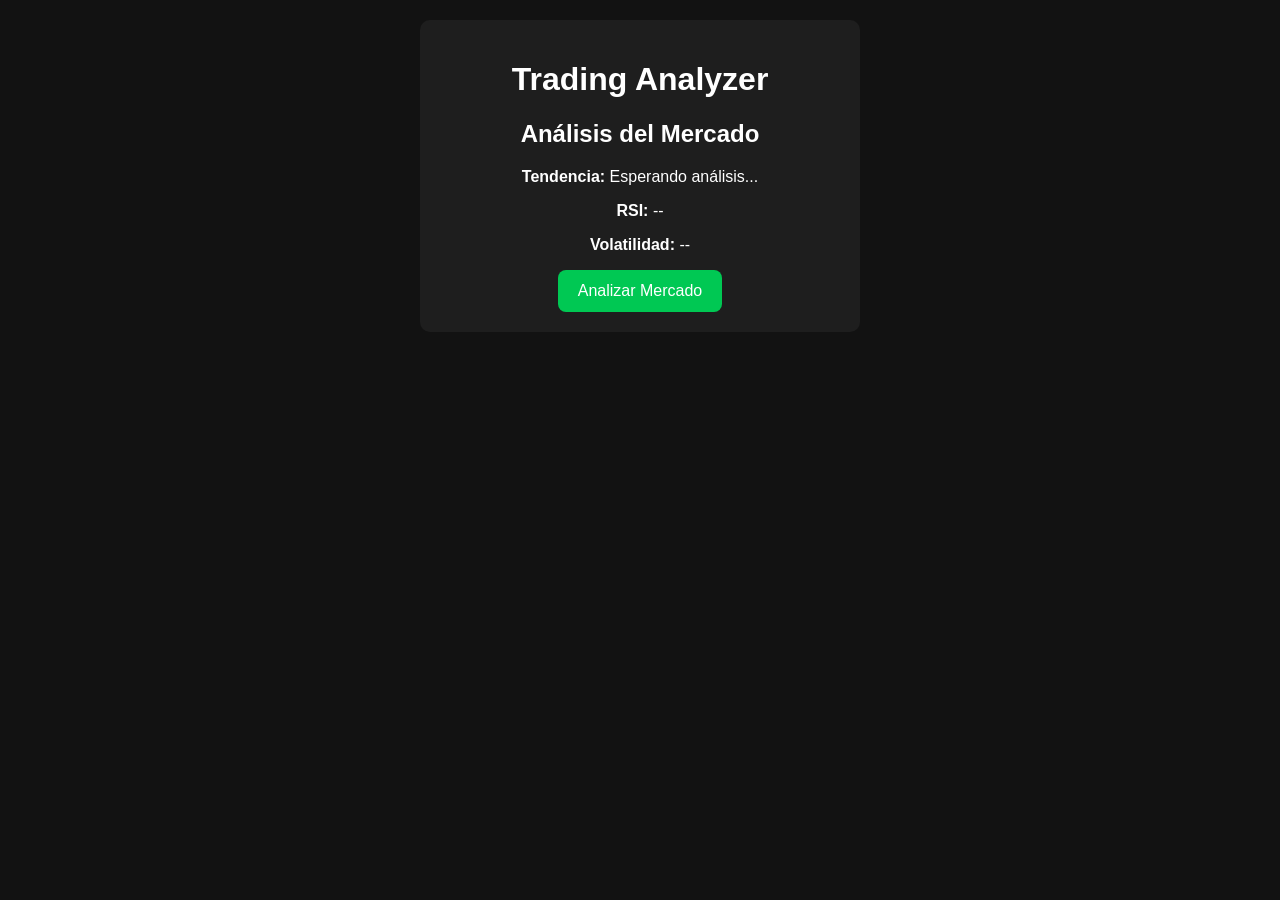
==== index.html @ 121247e1 "Add files via upload" ====
<!DOCTYPE html>
<html lang="es">
<head>
    <meta charset="UTF-8">
    <meta name="viewport" content="width=device-width, initial-scale=1.0">
    <title>Trading Analyzer</title>
    <link rel="stylesheet" href="style.css">
</head>
<body>

    <div class="container">
        <h1>Trading Analyzer</h1>

        <h2>Análisis del Mercado</h2>

        <p><strong>Tendencia:</strong> <span id="tendencia">Esperando análisis...</span></p>

<p><strong>RSI:</strong> <span id="rsi">--</span></p>

<p><strong>Volatilidad:</strong> <span id="volatilidad">--</span></p>

        <button id="analizarBtn">Analizar Mercado</button>
    </div>

    <script src="script.js"></script>

</body>
</html>
---- style.css ----
body {
    font-family: Arial, sans-serif;
    background: #121212;
    color: white;
    text-align: center;
    margin: 0;
    padding: 20px;
}

.container {
    background: #1e1e1e;
    max-width: 400px;
    margin: auto;
    padding: 20px;
    border-radius: 10px;
}

button {
    background: #00c853;
    color: white;
    border: none;
    padding: 12px 20px;
    border-radius: 8px;
    cursor: pointer;
    font-size: 16px;
}

button:hover {
    background: #00a844;
}
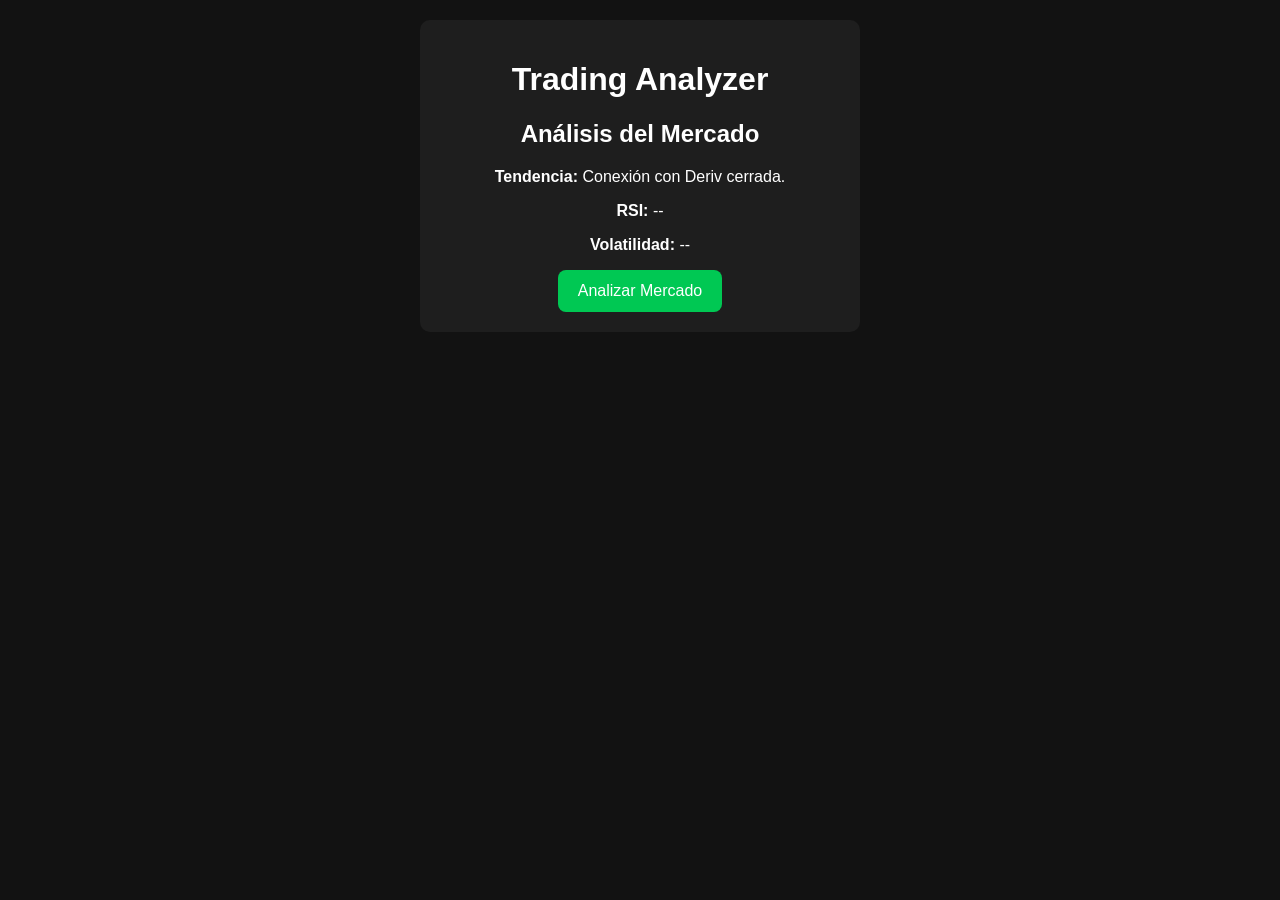
==== commit ef8f60a0: "Update index.html" ====
--- a/index.html
+++ b/index.html
@@ -25,4 +25,4 @@
     <script src="script.js"></script>
 
 </body>
-</html>+</html>
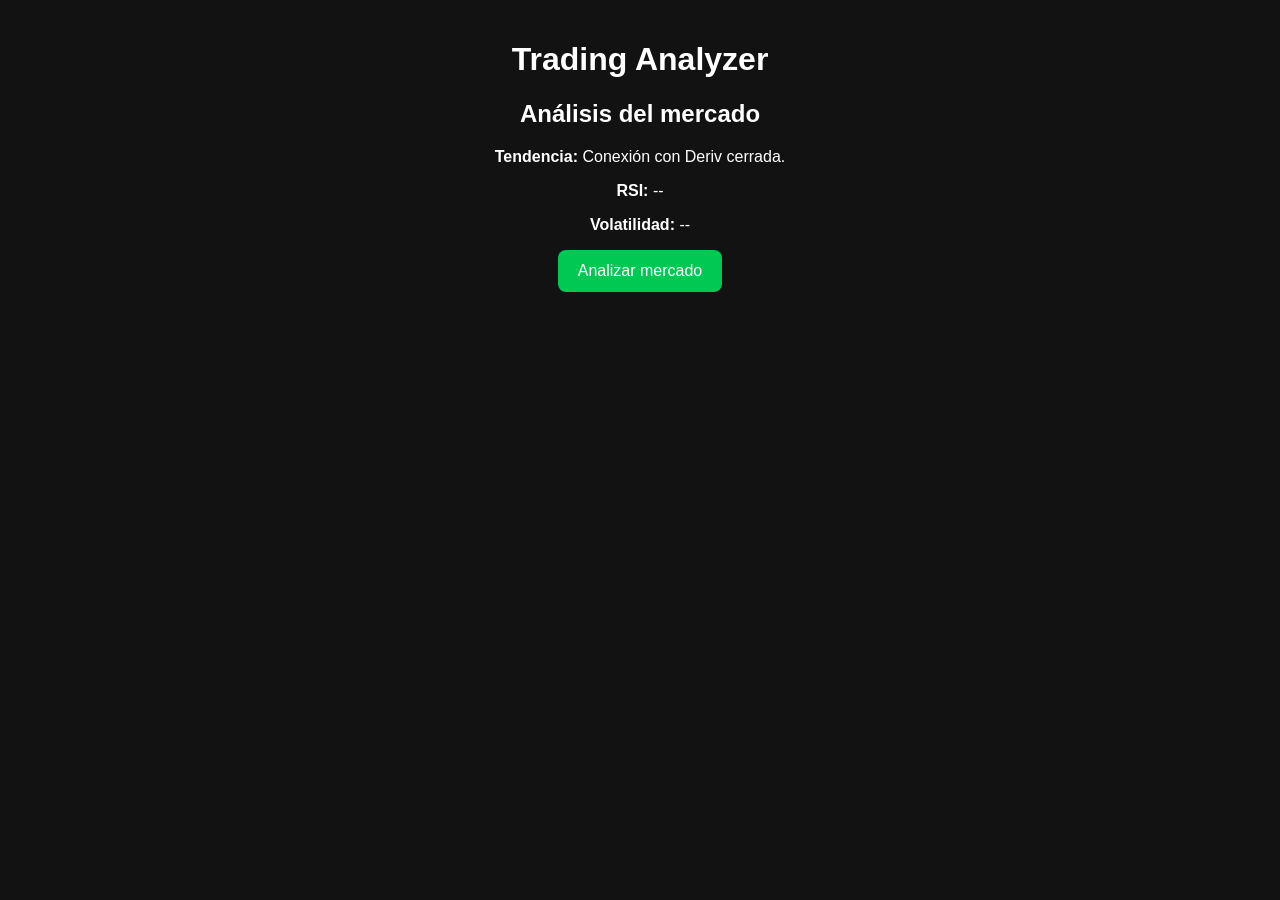
==== commit b58df3a9: "Refactor HTML structure and improve readability" ====
--- a/index.html
+++ b/index.html
@@ -1,28 +1,48 @@
 <!DOCTYPE html>
 <html lang="es">
 <head>
-    <meta charset="UTF-8">
-    <meta name="viewport" content="width=device-width, initial-scale=1.0">
-    <title>Trading Analyzer</title>
-    <link rel="stylesheet" href="style.css">
+  <meta charset="UTF-8">
+  <meta name="viewport" content="width=device-width, initial-scale=1.0">
+
+  <title>Trading Analyzer</title>
+
+  <link rel="stylesheet" href="style.css">
 </head>
+
 <body>
 
-    <div class="container">
-        <h1>Trading Analyzer</h1>
+  <div class="contenedor">
 
-        <h2>Análisis del Mercado</h2>
+    <h1>Trading Analyzer</h1>
 
-        <p><strong>Tendencia:</strong> <span id="tendencia">Esperando análisis...</span></p>
+    <div class="tarjeta">
 
-<p><strong>RSI:</strong> <span id="rsi">--</span></p>
+      <h2>Análisis del mercado</h2>
 
-<p><strong>Volatilidad:</strong> <span id="volatilidad">--</span></p>
+      <p>
+        <strong>Tendencia:</strong>
+        <span id="tendencia">Esperando conexión...</span>
+      </p>
 
-        <button id="analizarBtn">Analizar Mercado</button>
+      <p>
+        <strong>RSI:</strong>
+        <span id="rsi">--</span>
+      </p>
+
+      <p>
+        <strong>Volatilidad:</strong>
+        <span id="volatilidad">--</span>
+      </p>
+
+      <button id="analizarBtn">
+        Analizar mercado
+      </button>
+
     </div>
 
-    <script src="script.js"></script>
+  </div>
+
+  <script src="script.js"></script>
 
 </body>
 </html>
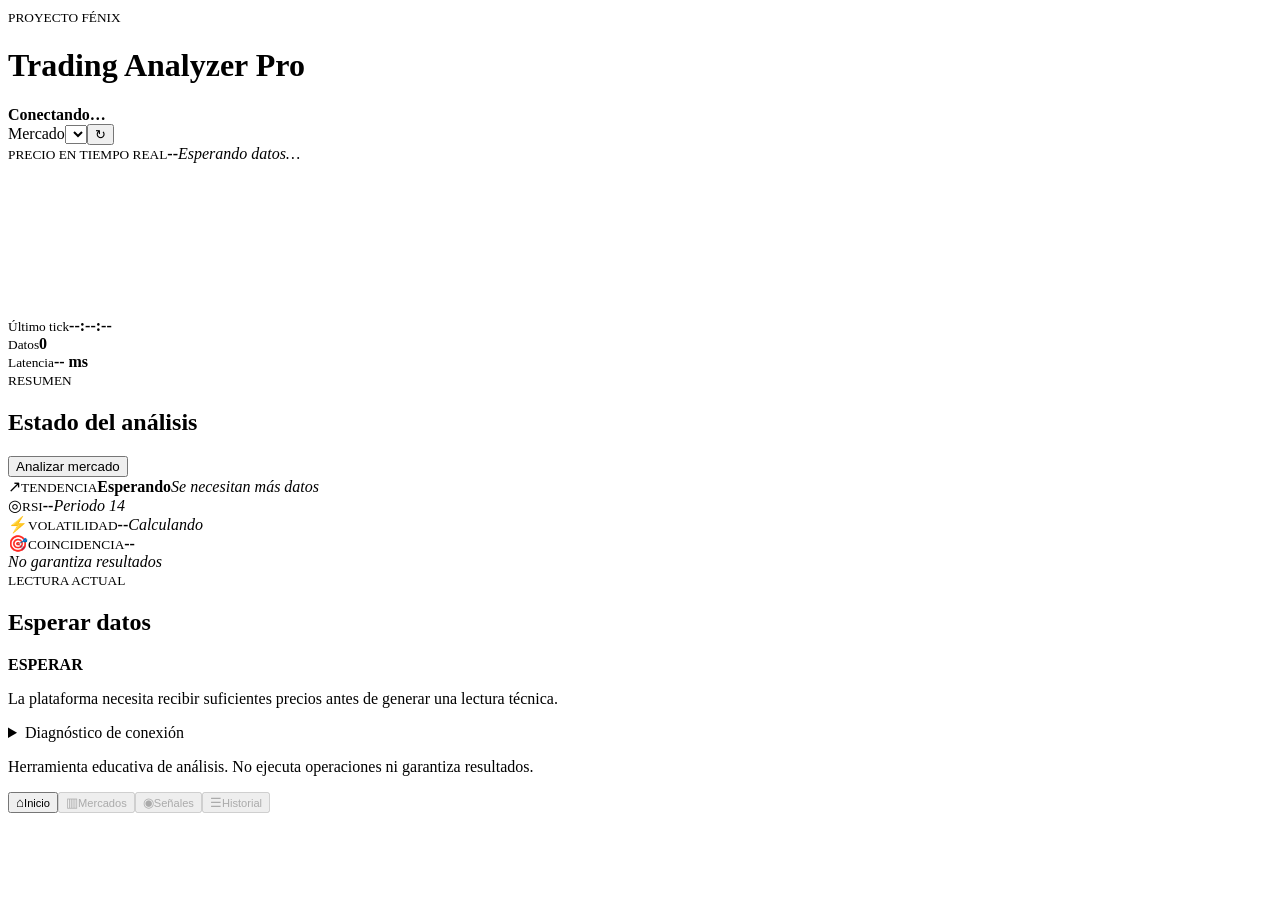
==== commit 65ad908a: "Add files via upload" ====
--- a/index.html
+++ b/index.html
@@ -1,48 +1,35 @@
-<!DOCTYPE html>
+<!doctype html>
 <html lang="es">
 <head>
-  <meta charset="UTF-8">
-  <meta name="viewport" content="width=device-width, initial-scale=1.0">
-
-  <title>Trading Analyzer</title>
-
-  <link rel="stylesheet" href="style.css">
+<meta charset="utf-8">
+<meta name="viewport" content="width=device-width,initial-scale=1,viewport-fit=cover">
+<meta name="theme-color" content="#08111f">
+<title>Trading Analyzer Pro V2.0</title>
+<link rel="manifest" href="manifest.json">
+<link rel="stylesheet" href="css/style.css">
 </head>
-
 <body>
-
-  <div class="contenedor">
-
-    <h1>Trading Analyzer</h1>
-
-    <div class="tarjeta">
-
-      <h2>Análisis del mercado</h2>
-
-      <p>
-        <strong>Tendencia:</strong>
-        <span id="tendencia">Esperando conexión...</span>
-      </p>
-
-      <p>
-        <strong>RSI:</strong>
-        <span id="rsi">--</span>
-      </p>
-
-      <p>
-        <strong>Volatilidad:</strong>
-        <span id="volatilidad">--</span>
-      </p>
-
-      <button id="analizarBtn">
-        Analizar mercado
-      </button>
-
-    </div>
-
-  </div>
-
-  <script src="script.js"></script>
-
-</body>
-</html>
+<div class="app">
+<header><div><small>PROYECTO FÉNIX</small><h1>Trading Analyzer <span>Pro</span></h1></div><div id="status" class="badge connecting"><i></i><b id="statusText">Conectando…</b></div></header>
+<main>
+<section class="hero">
+<div class="market"><label>Mercado<select id="market"></select></label><button id="reconnect" aria-label="Reconectar">↻</button></div>
+<div class="price"><small>PRECIO EN TIEMPO REAL</small><strong id="price">--</strong><em id="change">Esperando datos…</em></div>
+<canvas id="chart"></canvas>
+<div class="strip"><div><small>Último tick</small><b id="time">--:--:--</b></div><div><small>Datos</small><b id="count">0</b></div><div><small>Latencia</small><b id="latency">-- ms</b></div></div>
+</section>
+<div class="title"><div><small>RESUMEN</small><h2>Estado del análisis</h2></div><button id="analyze">Analizar mercado</button></div>
+<section class="grid">
+<article><span>↗</span><small>TENDENCIA</small><strong id="trend">Esperando</strong><em id="trendHint">Se necesitan más datos</em></article>
+<article><span>◎</span><small>RSI</small><strong id="rsi">--</strong><em id="rsiHint">Periodo 14</em></article>
+<article><span>⚡</span><small>VOLATILIDAD</small><strong id="vol">--</strong><em id="volHint">Calculando</em></article>
+<article><span>🎯</span><small>COINCIDENCIA</small><strong id="confidence">--</strong><div class="bar"><i id="confidenceBar"></i></div><em>No garantiza resultados</em></article>
+</section>
+<section class="decision"><div><div><small>LECTURA ACTUAL</small><h2 id="signal">Esperar datos</h2></div><b id="signalBadge" class="wait">ESPERAR</b></div><p id="explanation">La plataforma necesita recibir suficientes precios antes de generar una lectura técnica.</p></section>
+<section class="log"><details><summary>Diagnóstico de conexión</summary><pre id="log">Iniciando Trading Analyzer Pro V2.0…</pre></details></section>
+<p class="risk">Herramienta educativa de análisis. No ejecuta operaciones ni garantiza resultados.</p>
+</main>
+<nav><button class="active">⌂<small>Inicio</small></button><button disabled>▥<small>Mercados</small></button><button disabled>◉<small>Señales</small></button><button disabled>☰<small>Historial</small></button></nav>
+</div>
+<script type="module" src="js/app.js"></script>
+</body></html>
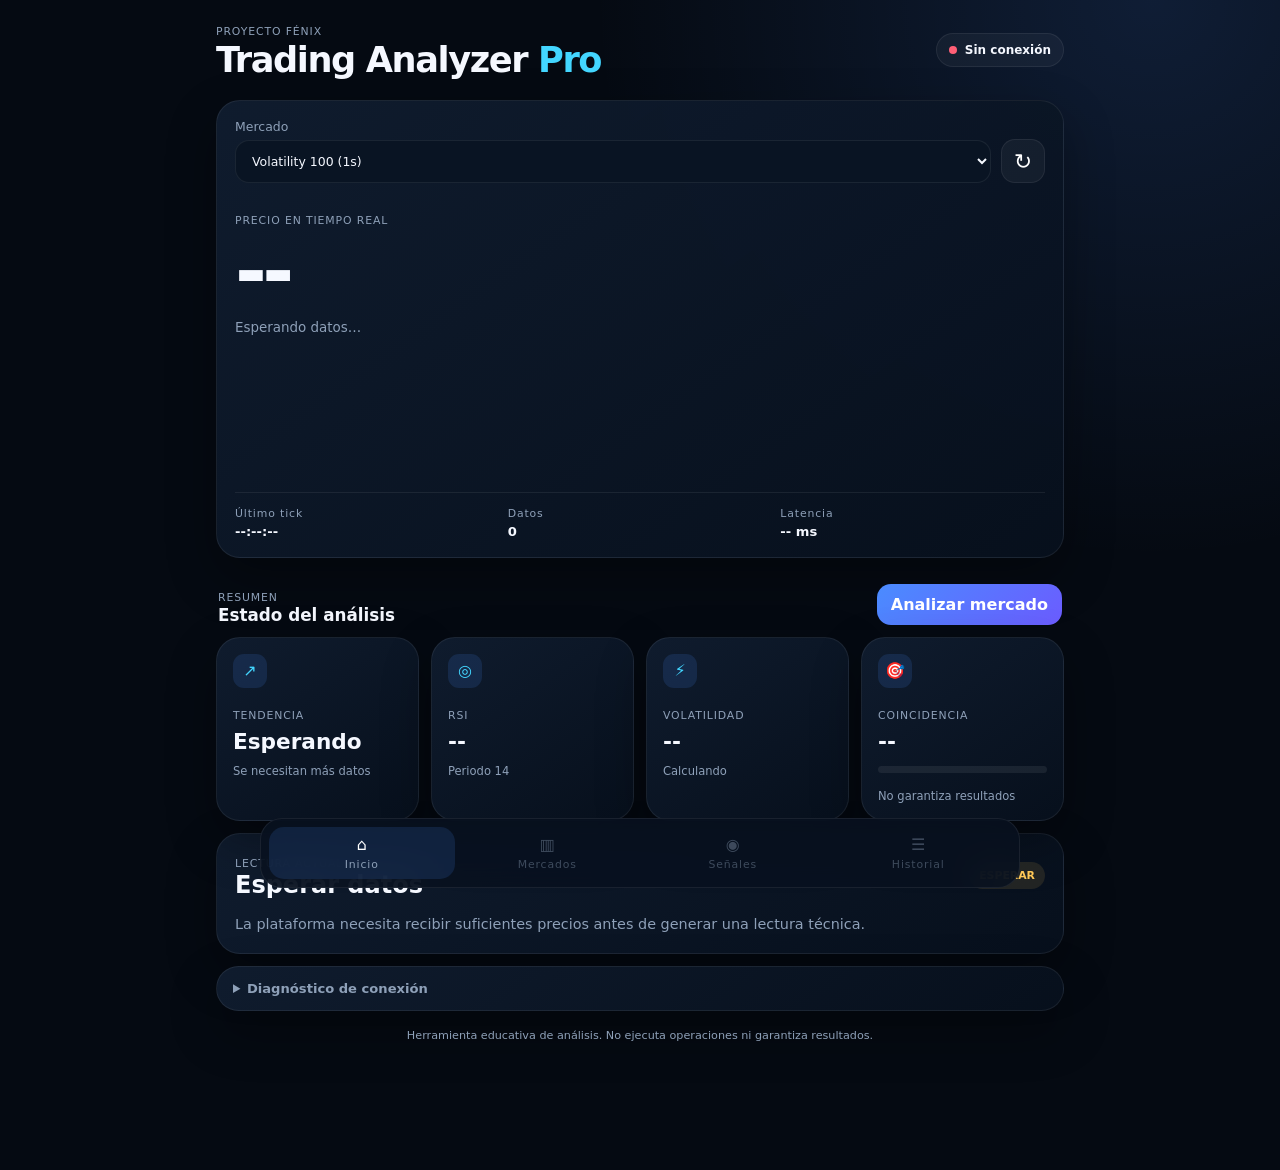
==== commit 88726bef: "Update stylesheet and script paths in index.html" ====
--- a/index.html
+++ b/index.html
@@ -6,7 +6,7 @@
 <meta name="theme-color" content="#08111f">
 <title>Trading Analyzer Pro V2.0</title>
 <link rel="manifest" href="manifest.json">
-<link rel="stylesheet" href="css/style.css">
+<link rel="stylesheet" href="style.css">
 </head>
 <body>
 <div class="app">
@@ -31,5 +31,5 @@
 </main>
 <nav><button class="active">⌂<small>Inicio</small></button><button disabled>▥<small>Mercados</small></button><button disabled>◉<small>Señales</small></button><button disabled>☰<small>Historial</small></button></nav>
 </div>
-<script type="module" src="js/app.js"></script>
-</body></html>+<script type="module" src="app.js"></script>
+</body></html>
--- a/style.css
+++ b/style.css
@@ -0,0 +1 @@
+:root{color-scheme:dark;--bg:#050a12;--card:#0e1a2b;--line:#ffffff12;--text:#f5f8ff;--muted:#8ea0b8;--blue:#4a8cff;--cyan:#43d6ff;--green:#20d88b;--red:#ff5f76;--yellow:#ffc857}*{box-sizing:border-box}body{margin:0;min-height:100vh;font-family:system-ui,-apple-system,Segoe UI,sans-serif;background:radial-gradient(circle at 90% 0,#4a8cff26,transparent 34%),var(--bg);color:var(--text)}button,select{font:inherit}.app{max-width:880px;margin:auto;padding:20px 16px 110px}header{display:flex;justify-content:space-between;align-items:center;gap:12px;margin-bottom:20px}h1,h2,p{margin:0}h1{font-size:clamp(1.45rem,6vw,2.2rem);letter-spacing:-.04em}h1 span{color:var(--cyan)}small{color:var(--muted);font-size:.68rem;letter-spacing:.08em}.badge{display:flex;gap:8px;align-items:center;padding:9px 12px;border:1px solid var(--line);border-radius:999px;background:#ffffff0a;font-size:.75rem}.badge i{width:8px;height:8px;border-radius:50%;background:var(--yellow)}.badge.online i{background:var(--green)}.badge.offline i{background:var(--red)}.badge.connecting i{animation:pulse 1.2s infinite}@keyframes pulse{50%{opacity:.3}}.hero,.grid article,.decision,.log{background:linear-gradient(145deg,#101d30f2,#07101df7);border:1px solid var(--line);border-radius:24px;box-shadow:0 20px 50px #0005}.hero{padding:18px}.market{display:grid;grid-template-columns:1fr auto;gap:10px;align-items:end}label{display:grid;gap:6px;color:var(--muted);font-size:.78rem}select{width:100%;padding:12px;border-radius:14px;border:1px solid var(--line);background:#091423;color:var(--text)}#reconnect{width:44px;height:44px;border-radius:14px;border:1px solid var(--line);background:#ffffff0b;color:white;font-size:1.35rem}.price{margin:26px 0 6px}.price strong{display:block;font-size:clamp(2.15rem,11vw,4.8rem);letter-spacing:-.06em;line-height:1;margin:6px 0}.price em{font-style:normal;color:var(--muted);font-size:.84rem}.price em.up{color:var(--green)}.price em.down{color:var(--red)}canvas{width:100%;height:150px;display:block}.strip{display:grid;grid-template-columns:repeat(3,1fr);gap:8px;border-top:1px solid var(--line);padding-top:14px}.strip small,.strip b{display:block}.strip b{margin-top:4px;font-size:.82rem}.title{display:flex;justify-content:space-between;align-items:end;margin:26px 2px 12px}.title h2{font-size:1.05rem}.title button{border:0;border-radius:14px;padding:11px 14px;background:linear-gradient(135deg,var(--blue),#6b5cff);color:white;font-weight:800}.grid{display:grid;grid-template-columns:repeat(2,1fr);gap:12px}.grid article{padding:16px;min-height:150px}.grid article>span{display:grid;place-items:center;width:34px;height:34px;border-radius:11px;background:#4a8cff24;color:var(--cyan);margin-bottom:16px}.grid article strong{display:block;font-size:1.35rem;margin:6px 0}.grid article em{color:var(--muted);font-style:normal;font-size:.72rem}.bar{height:7px;background:#ffffff12;border-radius:999px;margin:12px 0;overflow:hidden}.bar i{display:block;height:100%;width:0;background:linear-gradient(90deg,var(--blue),var(--green));transition:.3s}.decision{padding:18px;margin-top:12px}.decision>div{display:flex;justify-content:space-between;align-items:center;gap:12px}.decision b{padding:7px 10px;border-radius:999px;font-size:.68rem}.decision b.wait{color:var(--yellow);background:#ffc8571c}.decision b.buy{color:var(--green);background:#20d88b1c}.decision b.sell{color:var(--red);background:#ff5f761c}.decision p{color:var(--muted);line-height:1.55;margin-top:14px;font-size:.9rem}.log{margin-top:12px;padding:14px 16px}summary{color:var(--muted);font-size:.82rem;font-weight:700}pre{white-space:pre-wrap;word-break:break-word;color:#9db4d0;font-size:.72rem;max-height:220px;overflow:auto}.risk{text-align:center;color:var(--muted);font-size:.7rem;margin:18px}.app nav{position:fixed;left:50%;bottom:12px;transform:translateX(-50%);width:min(calc(100% - 24px),760px);display:grid;grid-template-columns:repeat(4,1fr);padding:8px;border:1px solid var(--line);border-radius:22px;background:#08111fe8;backdrop-filter:blur(18px)}nav button{border:0;background:transparent;color:var(--muted);padding:8px;border-radius:15px}nav button small{display:block;margin-top:4px}nav button.active{color:white;background:#4a8cff24}nav button:disabled{opacity:.4}@media(min-width:700px){.grid{grid-template-columns:repeat(4,1fr)}}
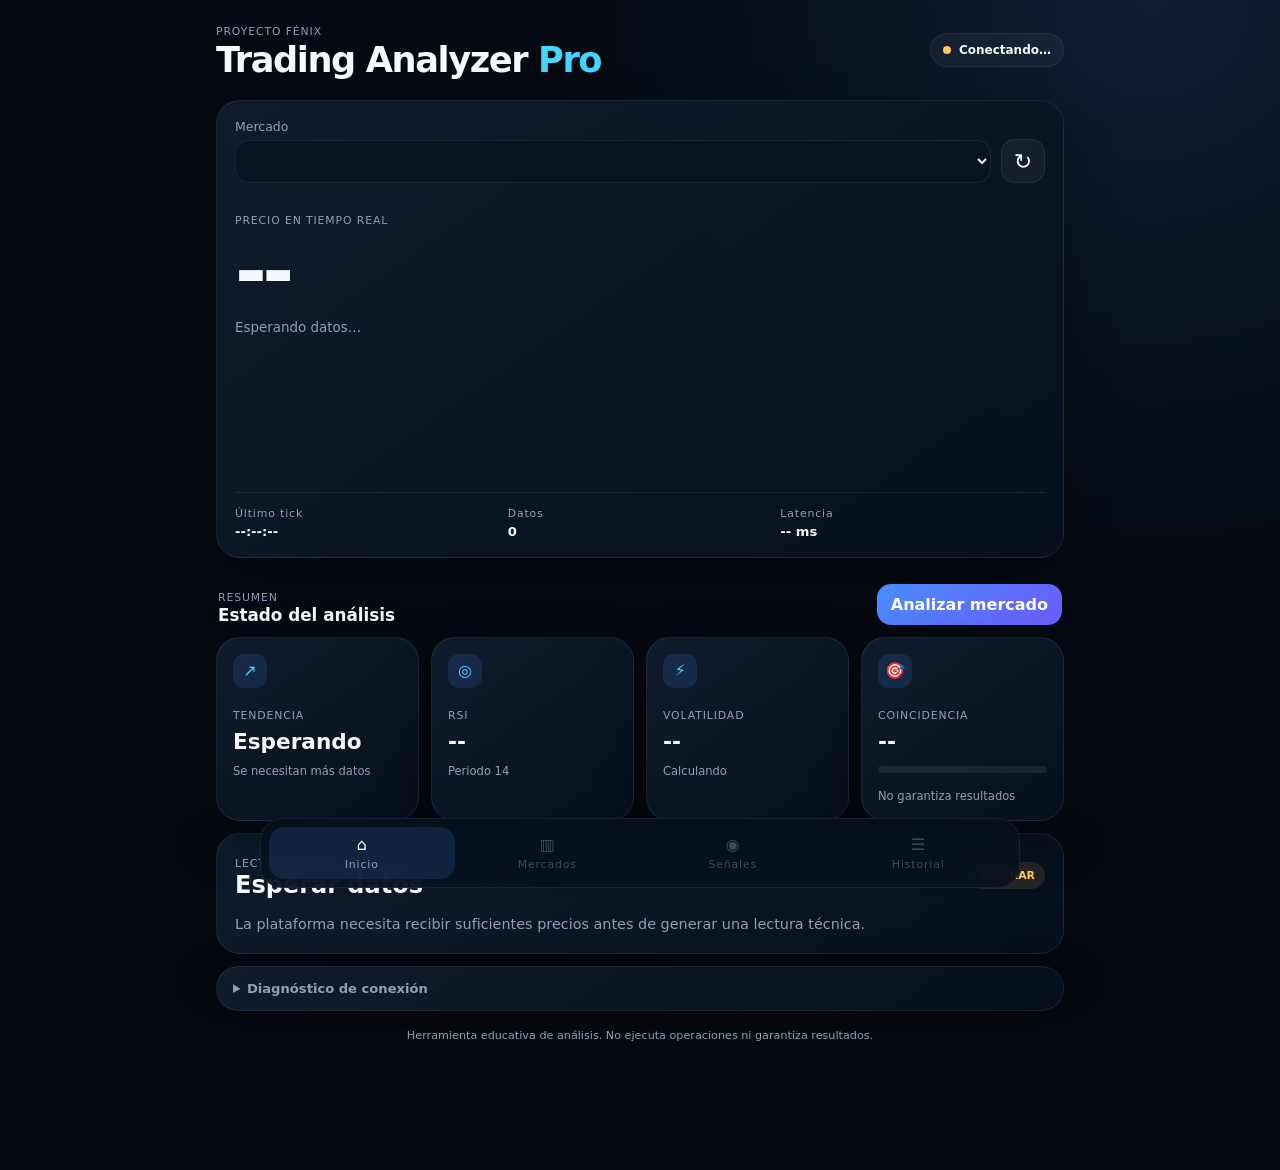
==== commit e39afa87: "Update script tag to include version query parameter" ====
--- a/index.html
+++ b/index.html
@@ -31,5 +31,5 @@
 </main>
 <nav><button class="active">⌂<small>Inicio</small></button><button disabled>▥<small>Mercados</small></button><button disabled>◉<small>Señales</small></button><button disabled>☰<small>Historial</small></button></nav>
 </div>
-<script type="module" src="app.js"></script>
+<script type="module" src="app.js?v=22"></script>
 </body></html>
